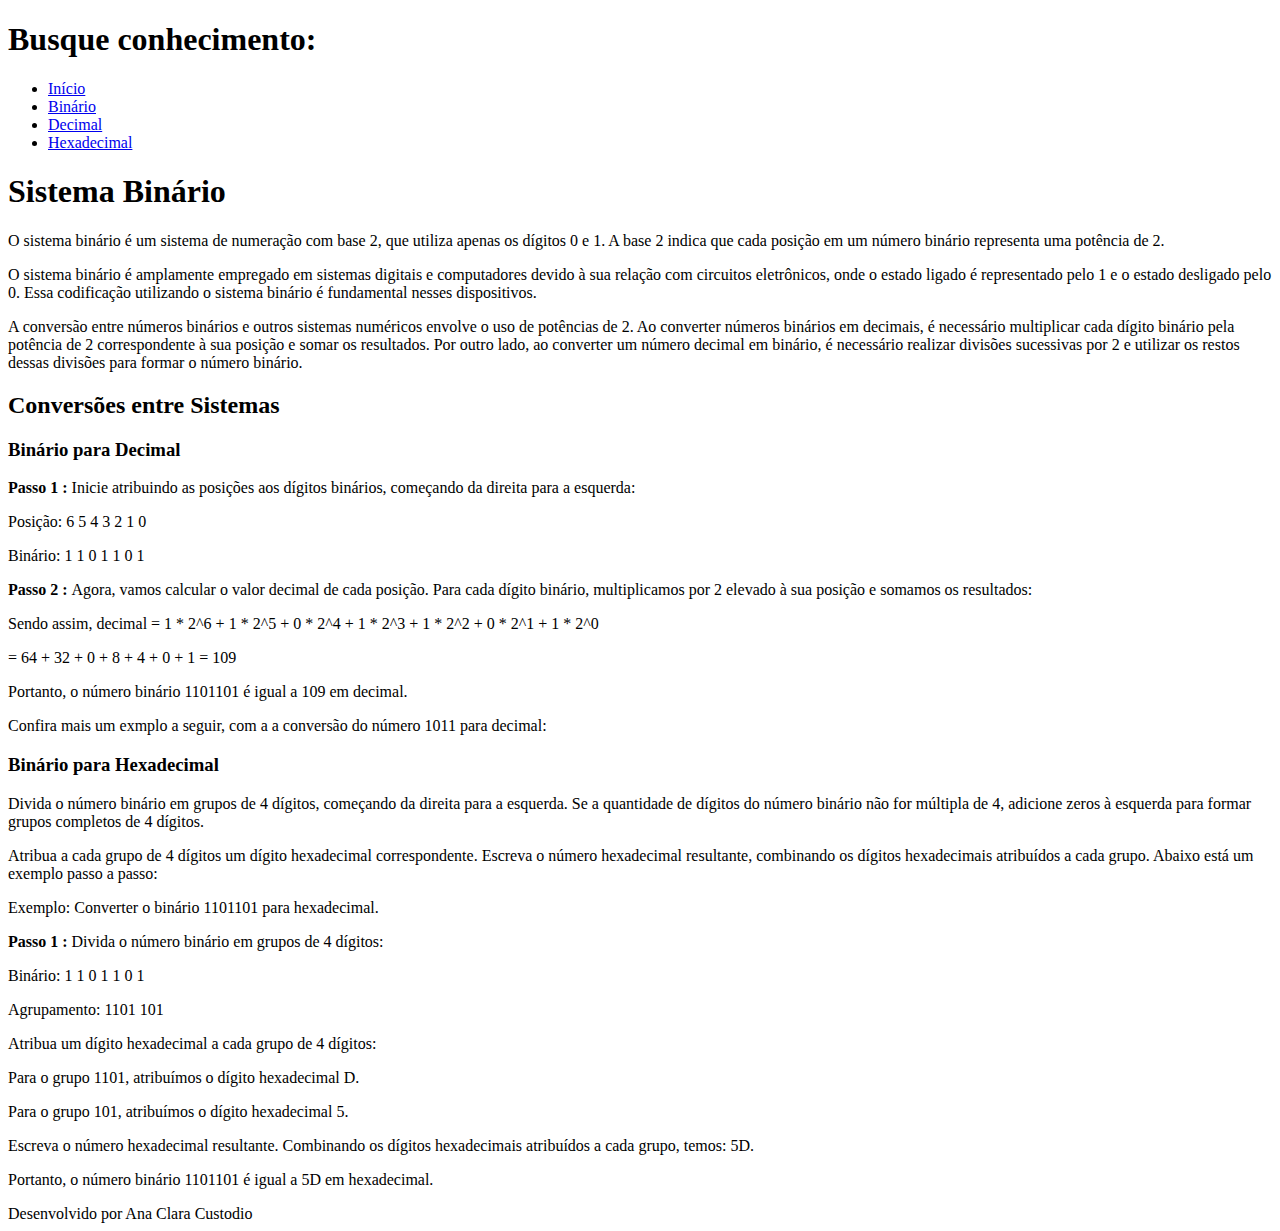
==== binario.html @ 1f74dd5e "Adicionando pagina binario" ====
<!DOCTYPE html>
<html lang="pt-BR">
<head>
    <meta charset="UTF-8">
    <meta name="viewport" content="width=device-width, initial-scale=1.0">
    <title>Document</title>
</head>
<body>
    <header>
        <h1>Busque conhecimento:</h1>
        <nav>
            <ul>
                <li><a href="/index.html">Início</a></li>
                <li><a href="/binario.html">Binário</a></li>
                <li><a href="/decimal.html">Decimal</a></li>
                <li><a href="/hexadecimal.html">Hexadecimal</a></li>
            </ul>
        </nav>
    </header>
    <main>
        <section>
            <h1>Sistema Binário</h1>
            <p>O sistema binário é um sistema de numeração com base 2, que utiliza apenas os dígitos 0 e 1. A base 2 indica que cada posição em um número binário representa uma potência de 2.</p>
            <p>O sistema binário é amplamente empregado em sistemas digitais e computadores devido à sua relação com circuitos eletrônicos, onde o estado ligado é representado pelo 1 e o estado desligado pelo 0. Essa codificação utilizando o sistema binário é fundamental nesses dispositivos.</p>
            <p>A conversão entre números binários e outros sistemas numéricos envolve o uso de potências de 2. Ao converter números binários em decimais, é necessário multiplicar cada dígito binário pela potência de 2 correspondente à sua posição e somar os resultados. Por outro lado, ao converter um número decimal em binário, é necessário realizar divisões sucessivas por 2 e utilizar os restos dessas divisões para formar o número binário.</p>
        </section>
        <section>
            <h2>Conversões entre Sistemas</h2>
            <h3>Binário para Decimal</h3>
            <p><b>Passo 1 : </b>Inicie atribuindo as posições aos dígitos binários, começando da direita para a esquerda:</p>
            <p>Posição: 6 5 4 3 2 1 0</p>
            <p>Binário: 1 1 0 1 1 0 1</p>
            <p><b>Passo 2 : </b>Agora, vamos calcular o valor decimal de cada posição. Para cada dígito binário, multiplicamos por 2 elevado à sua posição e somamos os resultados:</p>
            <p> Sendo assim, decimal = 1 * 2^6 + 1 * 2^5 + 0 * 2^4 + 1 * 2^3 + 1 * 2^2 + 0 * 2^1 + 1 * 2^0</p>
            <p>= 64 + 32 + 0 + 8 + 4 + 0 + 1 = 109</p>
            <p>Portanto, o número binário 1101101 é igual a 109 em decimal.</p>
            <p>Confira mais um exmplo a seguir, com a a conversão do número 1011  para decimal: </p>
            <h3>Binário para Hexadecimal</h3>
            <p>Divida o número binário em grupos de 4 dígitos, começando da direita para a esquerda. Se a quantidade de dígitos do número binário não for múltipla de 4, adicione zeros à esquerda para formar grupos completos de 4 dígitos.
            <p>Atribua a cada grupo de 4 dígitos um dígito hexadecimal correspondente. Escreva o número hexadecimal resultante, combinando os dígitos hexadecimais atribuídos a cada grupo. Abaixo está um exemplo passo a passo:</p>     
            <p>Exemplo: Converter o binário 1101101 para hexadecimal.</p>
            <p><b>Passo 1 : </b>Divida o número binário em grupos de 4 dígitos:</p>
            <p>Binário: 1 1 0 1 1 0 1</p>
            <p>Agrupamento: 1101 101</p>
            <p>Atribua um dígito hexadecimal a cada grupo de 4 dígitos:</p>
            <p>Para o grupo 1101, atribuímos o dígito hexadecimal D.</p>
            <p>Para o grupo 101, atribuímos o dígito hexadecimal 5.</p>
            <p>Escreva o número hexadecimal resultante. Combinando os dígitos hexadecimais atribuídos a cada grupo, temos: 5D.</p>   
            <p>Portanto, o número binário 1101101 é igual a 5D em hexadecimal.</p>
        </section>
    </main>
    <footer>Desenvolvido por Ana Clara Custodio</footer>
</body>
</html>
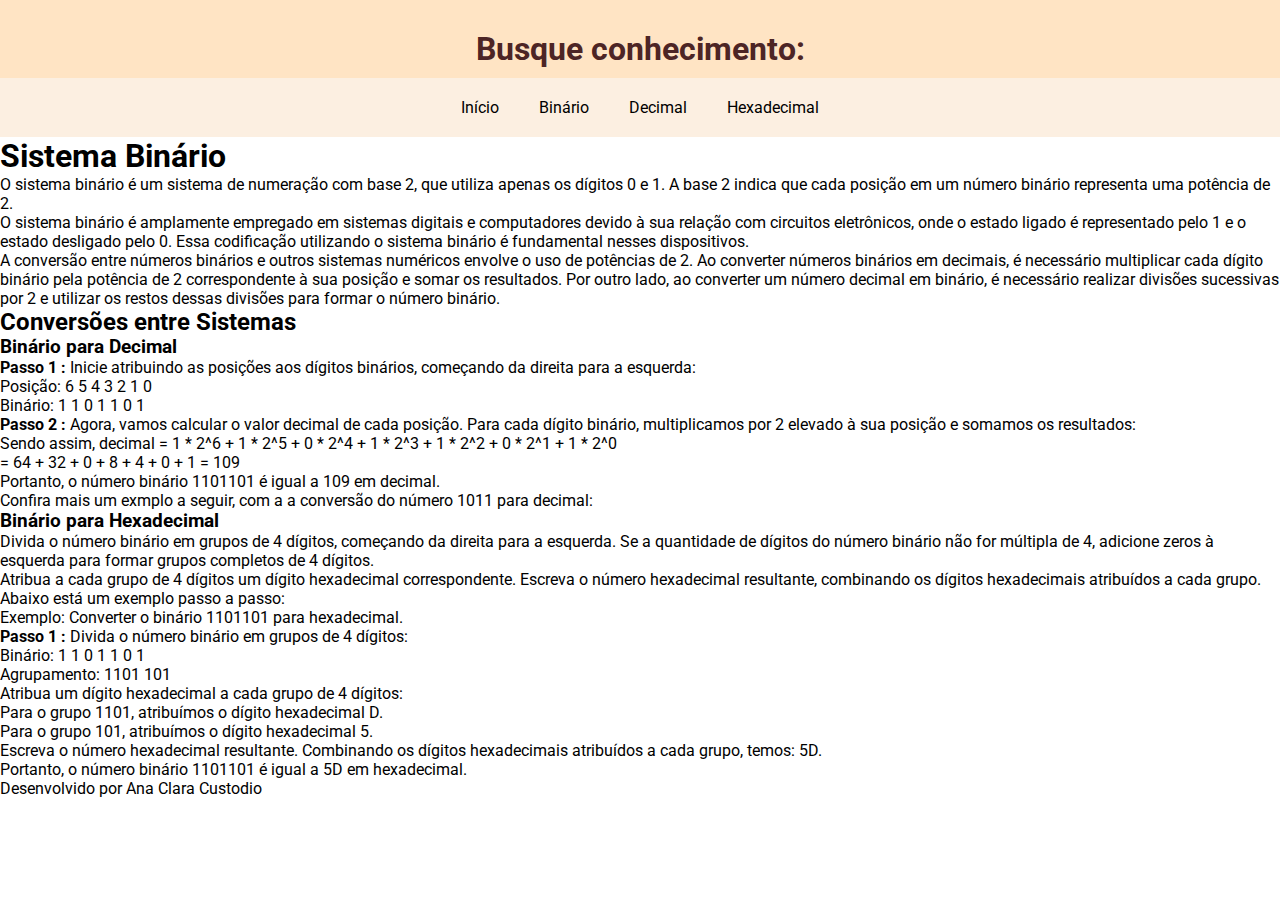
==== commit f7686ad0: "Inserindo css do header" ====
--- a/binario.html
+++ b/binario.html
@@ -3,7 +3,8 @@
 <head>
     <meta charset="UTF-8">
     <meta name="viewport" content="width=device-width, initial-scale=1.0">
-    <title>Document</title>
+    <link rel="stylesheet" href="header.css">
+    <title>Binário</title>
 </head>
 <body>
     <header>
@@ -51,4 +52,4 @@
     </main>
     <footer>Desenvolvido por Ana Clara Custodio</footer>
 </body>
-</html>+</html>
--- a/header.css
+++ b/header.css
@@ -0,0 +1,46 @@
+@import url('https://fonts.googleapis.com/css2?family=Roboto:wght@400;500&display=swap');
+
+*{
+    box-sizing: border-box;
+    margin: 0;
+    padding: 0;
+    font-family: 'Roboto', sans-serif;
+}
+
+header{
+    background-color: bisque;
+}
+
+header h1{
+    text-align: center;
+    padding-top: 30px;
+    margin-bottom: 10px;
+    color: rgb(77, 37, 37);
+}
+
+header ul{
+    display: flex;
+    flex-direction: row;
+    justify-content: center;
+
+    list-style-type: none;
+    background-color: rgb(252, 239, 225);
+}
+
+header ul li{
+    padding: 20px;
+    transition: all .3s;
+}
+
+header ul li:hover{
+    transform: scale(1.1);
+}
+
+header ul li a:link, header ul li a:visited{
+    color: black;
+    text-decoration: none;
+}
+
+header ul li a:hover{
+    color: rgb(43, 129, 43);
+}
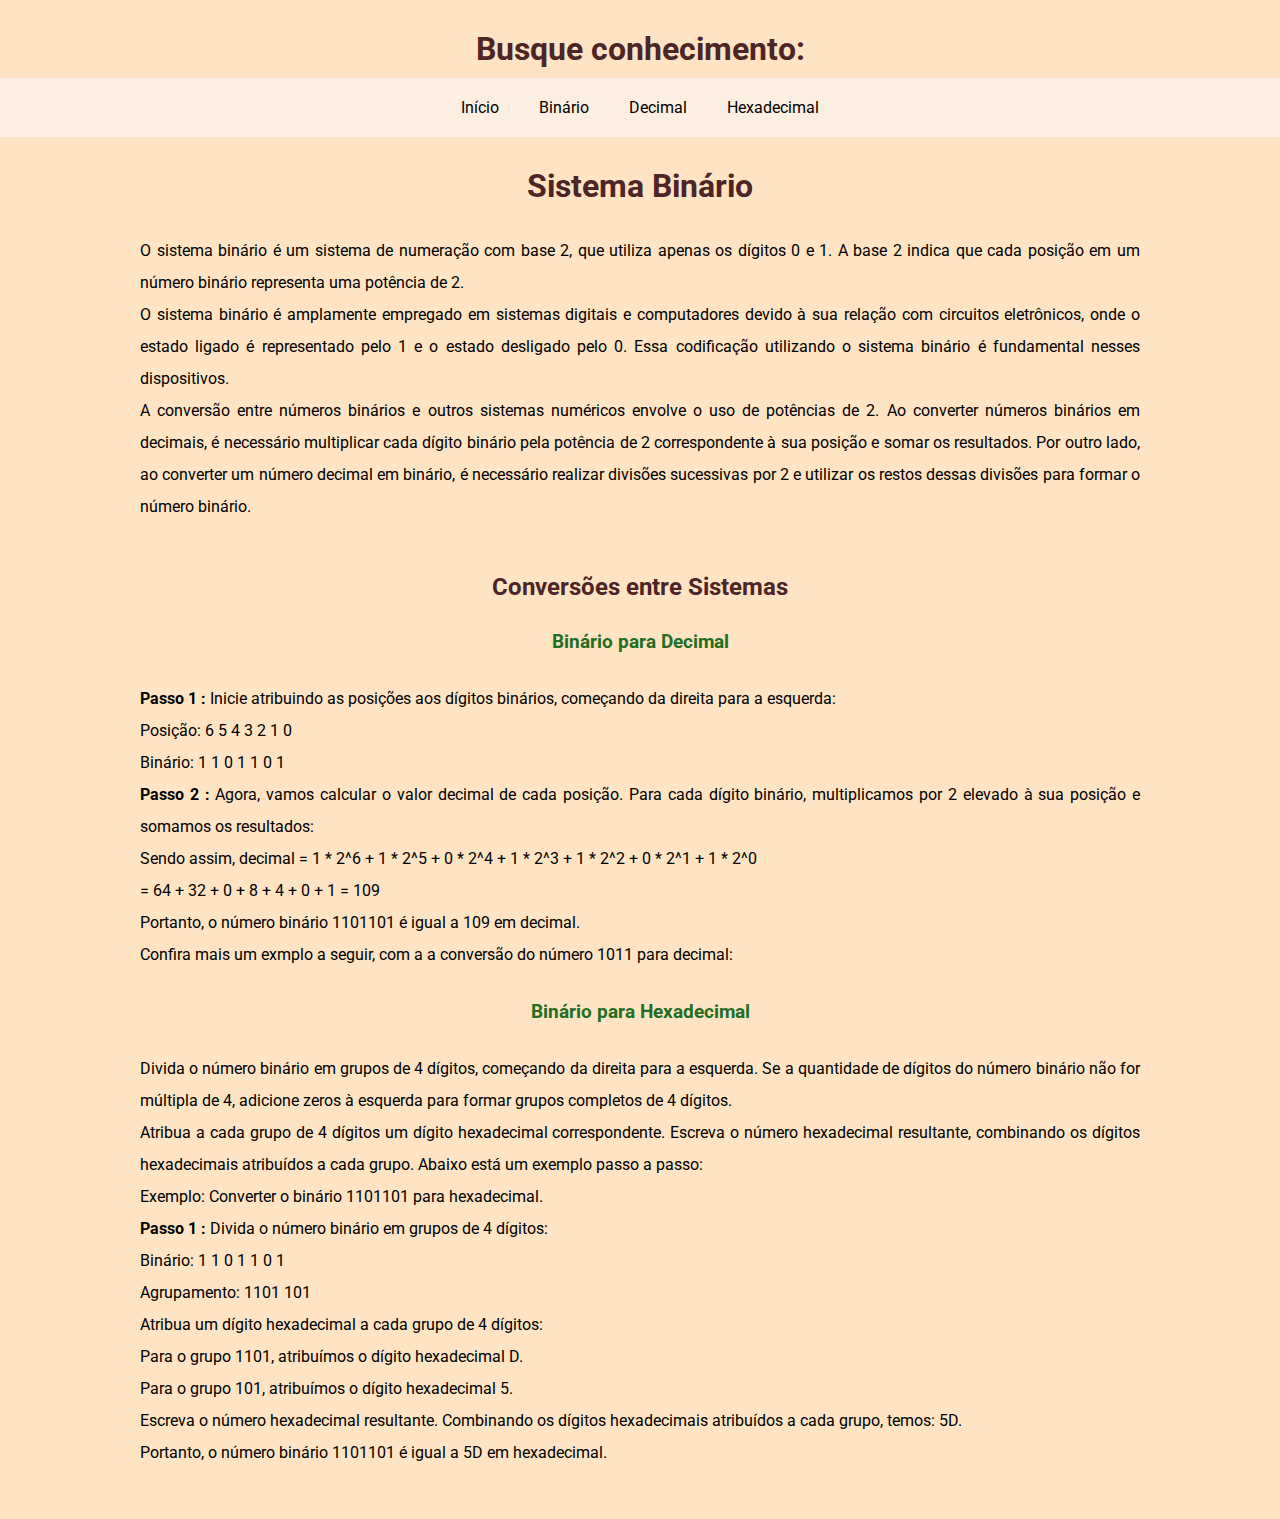
==== commit 6a46aa78: "Inserindo css" ====
--- a/binario.html
+++ b/binario.html
@@ -4,6 +4,7 @@
     <meta charset="UTF-8">
     <meta name="viewport" content="width=device-width, initial-scale=1.0">
     <link rel="stylesheet" href="header.css">
+    <link rel="stylesheet" href="binario.css">
     <title>Binário</title>
 </head>
 <body>
@@ -50,6 +51,5 @@
             <p>Portanto, o número binário 1101101 é igual a 5D em hexadecimal.</p>
         </section>
     </main>
-    <footer>Desenvolvido por Ana Clara Custodio</footer>
 </body>
 </html>
--- a/binario.css
+++ b/binario.css
@@ -0,0 +1,24 @@
+body{
+    background-color: bisque;
+    text-align: center;
+}
+
+main h1, h2, h3{
+    color: rgb(77, 37, 37);
+    margin: 30px 0px;
+}
+
+h3{
+    color: rgb(36, 110, 36);
+}
+
+p{
+    line-height: 2em;
+    width: 1000px;
+    margin: auto;
+    text-align: justify;
+}
+
+section{
+    margin-bottom: 50px;
+}